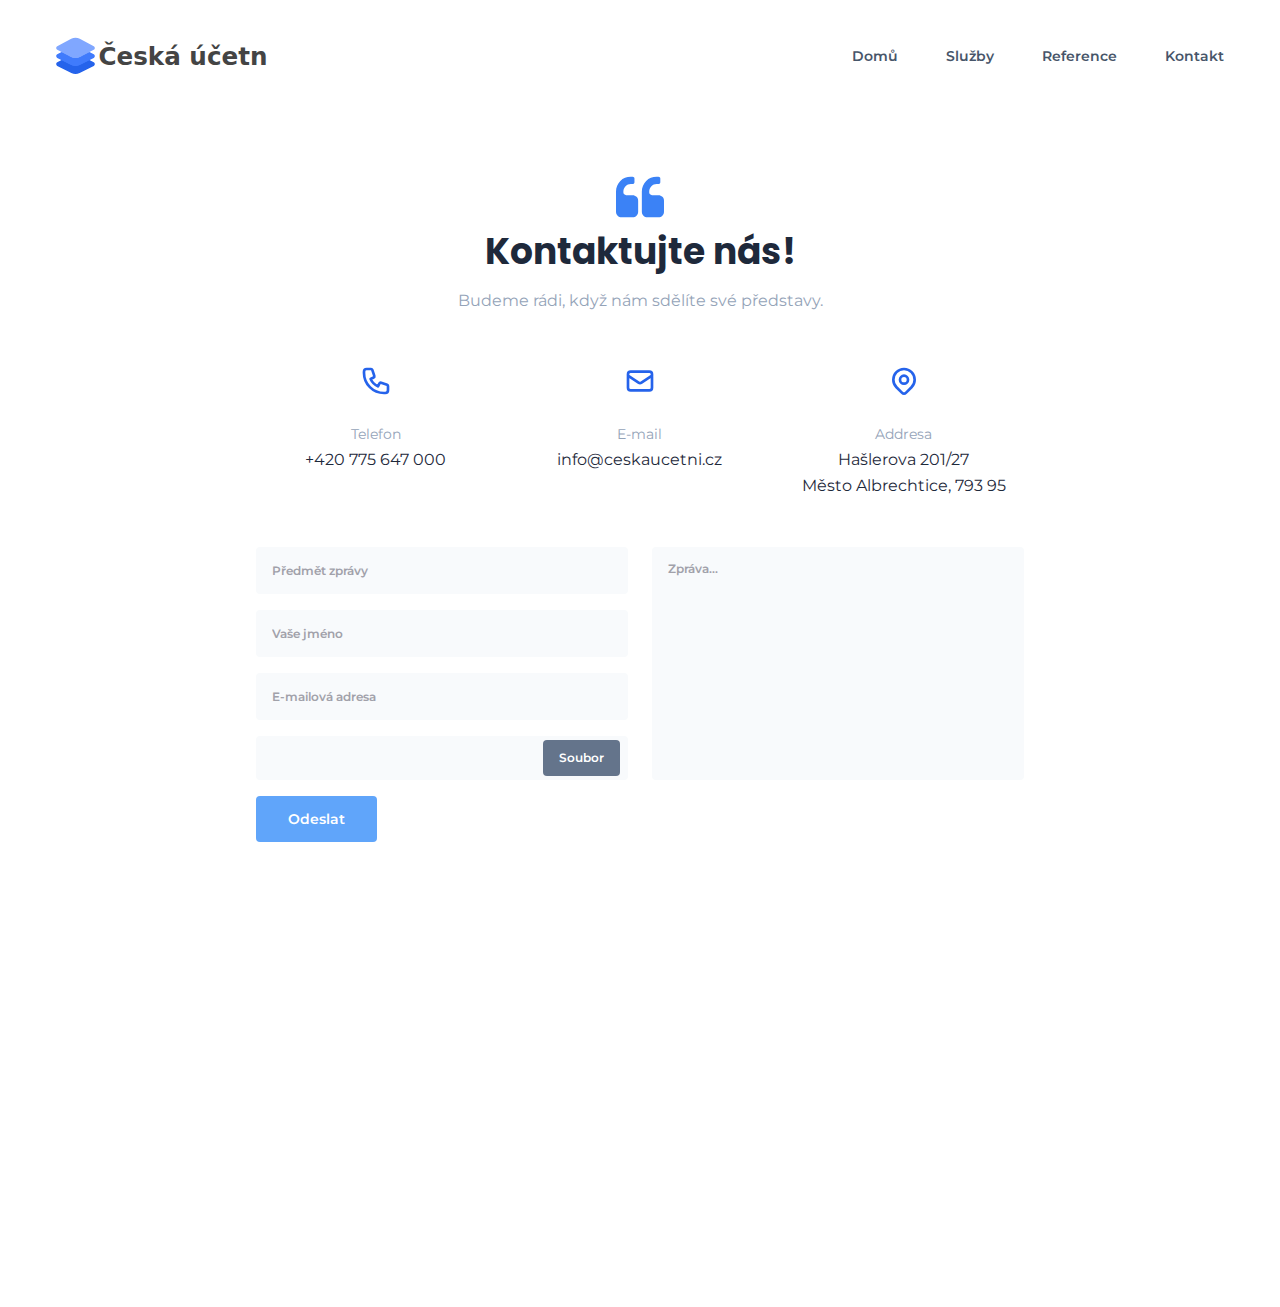
==== index.html @ 4318bc2c "Add files via upload" ====
<!DOCTYPE html>
<html lang="en">
    <head>
        <title>ceskaucetni.cz</title>
        <meta charset="utf-8" />
        <meta name="viewport" content="width=device-width, initial-scale=1, shrink-to-fit=no" />
        <meta name="description" content="Komplexní vedení účetnictví pro malé a střední firmy" />
        <meta name="author" content="alithemes.com" />
        <link rel="icon" type="image/png" sizes="16x16" href="assets/imgs/logos/favicon.svg" />
        <!-- Vendor CSS -->
        <link rel="stylesheet" href="assets/css/animate.min.css?v=2.0" />
        <link rel="stylesheet" href="assets/css/slick.css?v=2.0" />
        <!-- Template CSS -->
        <link rel="stylesheet" href="assets/css/tailwind-built.css?v=2.0" />
    </head>
    <body class="bg-white text-body font-body">
        <div class="main">
            <!--Header-->
            <header class="bg-transparent sticky-bar mt-4">
                <div class="container bg-transparent">
                    <nav class="bg-transparent flex justify-between items-center py-3">
                        <a class="text-3xl font-semibold leading-none" href="index.html">
                            <img class="h-10" src="assets/imgs/logos/monst-logo.svg" alt="" />
                        </a>
                        <ul class="hidden lg:flex lg:items-center lg:w-auto lg:space-x-12">
                            <li class="pt-4 pb-4">
                                <a class="text-sm font-semibold text-blueGray-600 hover:text-blueGray-500" href="index.html">Domů</a>
                            </li>
                            <li class="pt-4 pb-4">
                                <a class="text-sm font-semibold text-blueGray-600 hover:text-blueGray-500" href="index.html">Služby</a>
                            </li>
                            <li class="pt-4 pb-4">
                                <a class="text-sm font-semibold text-blueGray-600 hover:text-blueGray-500" href="testimonials.html">Reference</a>
                            </li>
                            <li class="pt-4 pb-4"><a class="text-sm font-semibold text-blueGray-600 hover:text-blueGray-500" href="index.html">Kontakt</a></li>
                        </ul>
                        <div class="lg:hidden">
                            <button class="navbar-burger flex items-center py-2 px-3 text-blue-500 hover:text-blue-700 rounded border border-blue-200 hover:border-blue-300">
                                <svg class="fill-current h-4 w-4" viewbox="0 0 20 20" xmlns="http://www.w3.org/2000/svg">
                                    <title>Mobile menu</title>
                                    <path d="M0 3h20v2H0V3zm0 6h20v2H0V9zm0 6h20v2H0v-2z"></path>
                                </svg>
                            </button>
                        </div>
                    </nav>
                </div>
            </header>
            <!--Mobile menu-->
            <div class="hidden navbar-menu relative z-50 transition duration-300">
                <div class="navbar-backdrop fixed inset-0 bg-blueGray-800 opacity-25"></div>
                <nav class="fixed top-0 left-0 bottom-0 flex flex-col w-5/6 max-w-sm py-6 px-6 bg-white border-r overflow-y-auto transition duration-300">
                    <div class="flex items-center mb-8">
                        <a class="mr-auto text-3xl font-semibold leading-none" href="#">
                            <img class="h-10" src="assets/imgs/logos/monst-logo.svg" alt="" />
                        </a>
                        <button class="navbar-close">
                            <svg class="h-6 w-6 text-blueGray-400 cursor-pointer hover:text-blue-500" xmlns="http://www.w3.org/2000/svg" fill="none" viewbox="0 0 24 24" stroke="currentColor">
                                <path stroke-linecap="round" stroke-linejoin="round" stroke-width="2" d="M6 18L18 6M6 6l12 12"></path>
                            </svg>
                        </button>
                    </div>
                    <div>
                        <ul class="mobile-menu">
                            <li class="mb-1 rounded-xl">
                                <a class="block p-4 text-sm text-blueGray-500 hover:bg-blue-50 hover:text-blue-500 rounded-xl" href="index.html">Domů</a>
                            </li>
                            <li class="mb-1 rounded-xl">
                                <a class="block p-4 text-sm text-blueGray-500 hover:bg-blue-50 hover:text-blue-500 rounded-xl" href="index.html">Služby</a>
                            </li>
                            <li class="mb-1 rounded-xl">
                                <a class="block p-4 text-sm text-blueGray-500 hover:bg-blue-50 hover:text-blue-500 rounded-xl" href="testimonials.html">Reference</a>
                            </li>
                            <li class="mb-1 rounded-xl">
                                <a class="block p-4 text-sm text-blueGray-500 hover:bg-blue-50 hover:text-blue-500 rounded-xl" href="index.html">Kontakt</a>
                            </li>
                        </ul>
                    </div>
                </nav>
            </div>
            <!--Hero-->
            <section class="py-20">
                <div class="container">
                    <div class="max-w-lg mx-auto mb-12 text-center">
                        <img class="mx-auto" src="assets/imgs/icons/quote.svg" alt="" />
                        <h2 class="my-2 text-3xl md:text-4xl font-bold font-heading">Kontaktujte nás!</h2>
                        <p class="text-blueGray-400 leading-loose">Budeme rádi, když nám sdělíte své představy.</p>
                    </div>
                    <div class="max-w-2xl lg:max-w-3xl mx-auto">
                        <div class="flex flex-wrap -mx-3 text-center">
                            <div class="w-1/2 lg:w-1/3 px-3 mb-12 wow animate__animated animate__fadeInUp animated" data-wow-delay=".1s">
                                <svg class="mb-6 h-8 w-8 mx-auto text-blue-600" xmlns="http://www.w3.org/2000/svg" fill="none" viewbox="0 0 24 24" stroke="currentColor">
                                    <path stroke-linecap="round" stroke-linejoin="round" stroke-width="2" d="M3 5a2 2 0 012-2h3.28a1 1 0 01.948.684l1.498 4.493a1 1 0 01-.502 1.21l-2.257 1.13a11.042 11.042 0 005.516 5.516l1.13-2.257a1 1 0 011.21-.502l4.493 1.498a1 1 0 01.684.949V19a2 2 0 01-2 2h-1C9.716 21 3 14.284 3 6V5z"></path>
                                </svg>
                                <div class="leading-relaxed">
                                    <span class="text-sm text-blueGray-400">Telefon</span>
                                    <p>+420 775 647 000</p>
                                </div>
                            </div>
                            <div class="w-1/2 lg:w-1/3 px-3 mb-12 wow animate__animated animate__fadeInUp animated" data-wow-delay=".3s">
                                <svg class="mb-6 h-8 w-8 mx-auto text-blue-600" xmlns="http://www.w3.org/2000/svg" fill="none" viewbox="0 0 24 24" stroke="currentColor">
                                    <path stroke-linecap="round" stroke-linejoin="round" stroke-width="2" d="M3 8l7.89 5.26a2 2 0 002.22 0L21 8M5 19h14a2 2 0 002-2V7a2 2 0 00-2-2H5a2 2 0 00-2 2v10a2 2 0 002 2z"></path>
                                </svg>
                                <div class="leading-relaxed">
                                    <span class="text-sm text-blueGray-400">E-mail</span>
                                    <p>info@ceskaucetni.cz</p>
                                </div>
                            </div>
                            <div class="w-full lg:w-1/3 px-3 mb-12 wow animate__animated animate__fadeInUp animated" data-wow-delay=".5s">
                                <svg class="mb-6 h-8 w-8 mx-auto text-blue-600" xmlns="http://www.w3.org/2000/svg" fill="none" viewbox="0 0 24 24" stroke="currentColor">
                                    <path stroke-linecap="round" stroke-linejoin="round" stroke-width="2" d="M17.657 16.657L13.414 20.9a1.998 1.998 0 01-2.827 0l-4.244-4.243a8 8 0 1111.314 0z"></path>
                                    <path stroke-linecap="round" stroke-linejoin="round" stroke-width="2" d="M15 11a3 3 0 11-6 0 3 3 0 016 0z"></path>
                                </svg>
                                <div class="leading-relaxed">
                                    <span class="text-sm text-blueGray-400">Addresa</span>
                                    <p>Hašlerova 201/27</p>
                                    <p>Město Albrechtice, 793 95</p>
                                </div>
                            </div>
                        </div>
                        <div>
                            <form>
                                <div class="flex flex-wrap mb-4 -mx-3 wow animate__animated animate__fadeInUp animated" data-wow-delay=".3s">
                                    <div class="w-full lg:w-1/2 px-3 mb-4 lg:mb-0">
                                        <div class="mb-4">
                                            <input class="w-full p-4 text-xs font-semibold leading-none bg-blueGray-50 rounded outline-none" type="text" placeholder="Předmět zprávy" />
                                        </div>
                                        <div class="mb-4">
                                            <input class="w-full p-4 text-xs font-semibold leading-none bg-blueGray-50 rounded outline-none" type="text" placeholder="Vaše jméno" />
                                        </div>
                                        <div class="mb-4">
                                            <input class="w-full p-4 text-xs font-semibold leading-none bg-blueGray-50 rounded outline-none" type="email" placeholder="E-mailová adresa" />
                                        </div>
                                        <div>
                                            <label class="flex px-2 bg-blueGray-50 rounded">
                                                <input class="hidden" type="file" name="Choose file" />
                                                <span class="my-1 ml-auto px-4 py-3 text-xs text-white font-semibold leading-none bg-blueGray-500 hover:bg-blueGray-600 rounded cursor-pointer"> Soubor</span>
                                            </label>
                                        </div>
                                    </div>
                                    <div class="w-full lg:w-1/2 px-3">
                                        <textarea class="w-full h-full p-4 text-xs font-semibold leading-none resize-none bg-blueGray-50 rounded outline-none" placeholder="Zpráva..."></textarea>
                                    </div>
                                </div>
                                <div class="flex justify-between items-center">
                                    <button class="py-4 px-8 text-sm text-white font-semibold leading-none bg-blue-400 hover:bg-blue-500 rounded" type="submit">Odeslat</button>
                                </div>
                            </form>
                        </div>
                    </div>
                </div>
            </section>
            <section class="py-20">
                <div class="container px-4 mx-auto wow animate__animated animate__fadeIn" data-wow-delay=".3s">
                    <div class="flex flex-wrap mb-12 lg:mb-20 -mx-3 text-center lg:text-left">
                        <div class="w-full lg:w-1/5 px-3 mb-6 lg:mb-0">
                            <a class="inline-block mx-auto lg:mx-0 text-3xl font-semibold leading-none" href="index.html">
                                <img class="h-10" src="assets/imgs/logos/monst-logo.svg" alt="" />
                            </a>
                        </div>
                        <div class="w-full lg:w-2/5 px-3 mb-8 lg:mb-0">
                            <p class="max-w-md mx-auto lg:max-w-full lg:mx-0 lg:pr-32 lg:text-lg text-blueGray-400 leading-relaxed">Věnujte se tomu, co umíte nejlépe. My se <strong>postaráme</strong> o vaše účetnictví.</p>
                        </div>
                        <div class="w-full lg:w-1/5 px-3 mb-8 lg:mb-0">
                            <p class="mb-2 lg:mb-4 lg:text-lg font-bold font-heading text-blueGray-800">Sídlo</p>
                            <p class="lg:text-lg text-blueGray-400">Hašlerova 201/27</p>
                            <p class="lg:text-lg text-blueGray-400">Město Albrechtice</p>
                            <p class="lg:text-lg text-blueGray-400">793 95</p>
                        </div>
                        <div class="w-full lg:w-1/5 px-3">
                            <p class="mb-2 lg:mb-4 lg:text-lg font-bold font-heading text-blueGray-800">Kontakt</p>
                            <p class="lg:text-lg text-blueGray-400">(+420) 775 647 000</p>
                            <p class="lg:text-lg text-blueGray-400">info@ceskaucetni.cz</p>
                        </div>
                    </div>
                    <div class="flex flex-col lg:flex-row items-center lg:justify-between">
                        <p class="text-sm text-blueGray-400">Česká účetní &copy; 2023</p>
                    </div>
                </div>
            </section>
        </div>
        <!-- End .main -->
        <!--Import Vendor Js-->
        <script src="assets/js/vendor/modernizr-3.6.0.min.js"></script>
        <script src="assets/js/vendor/jquery-3.6.0.min.js"></script>
        <script src="assets/js/vendor/waypoints.js"></script>
        <script src="assets/js/vendor/counterup.js"></script>
        <script src="assets/js/vendor/slick.js"></script>
        <script src="assets/js/vendor/wow.js"></script>
        <script src="assets/js/vendor/scrollup.js"></script>
        <script src="assets/js/vendor/smooth.js"></script>
        <script src="assets/js/vendor/textType.js"></script>
        <script src="assets/js/vendor/mobile-menu.js"></script>
        <script src="assets/js/main.js?v=2.0"></script>
    </body>
</html>
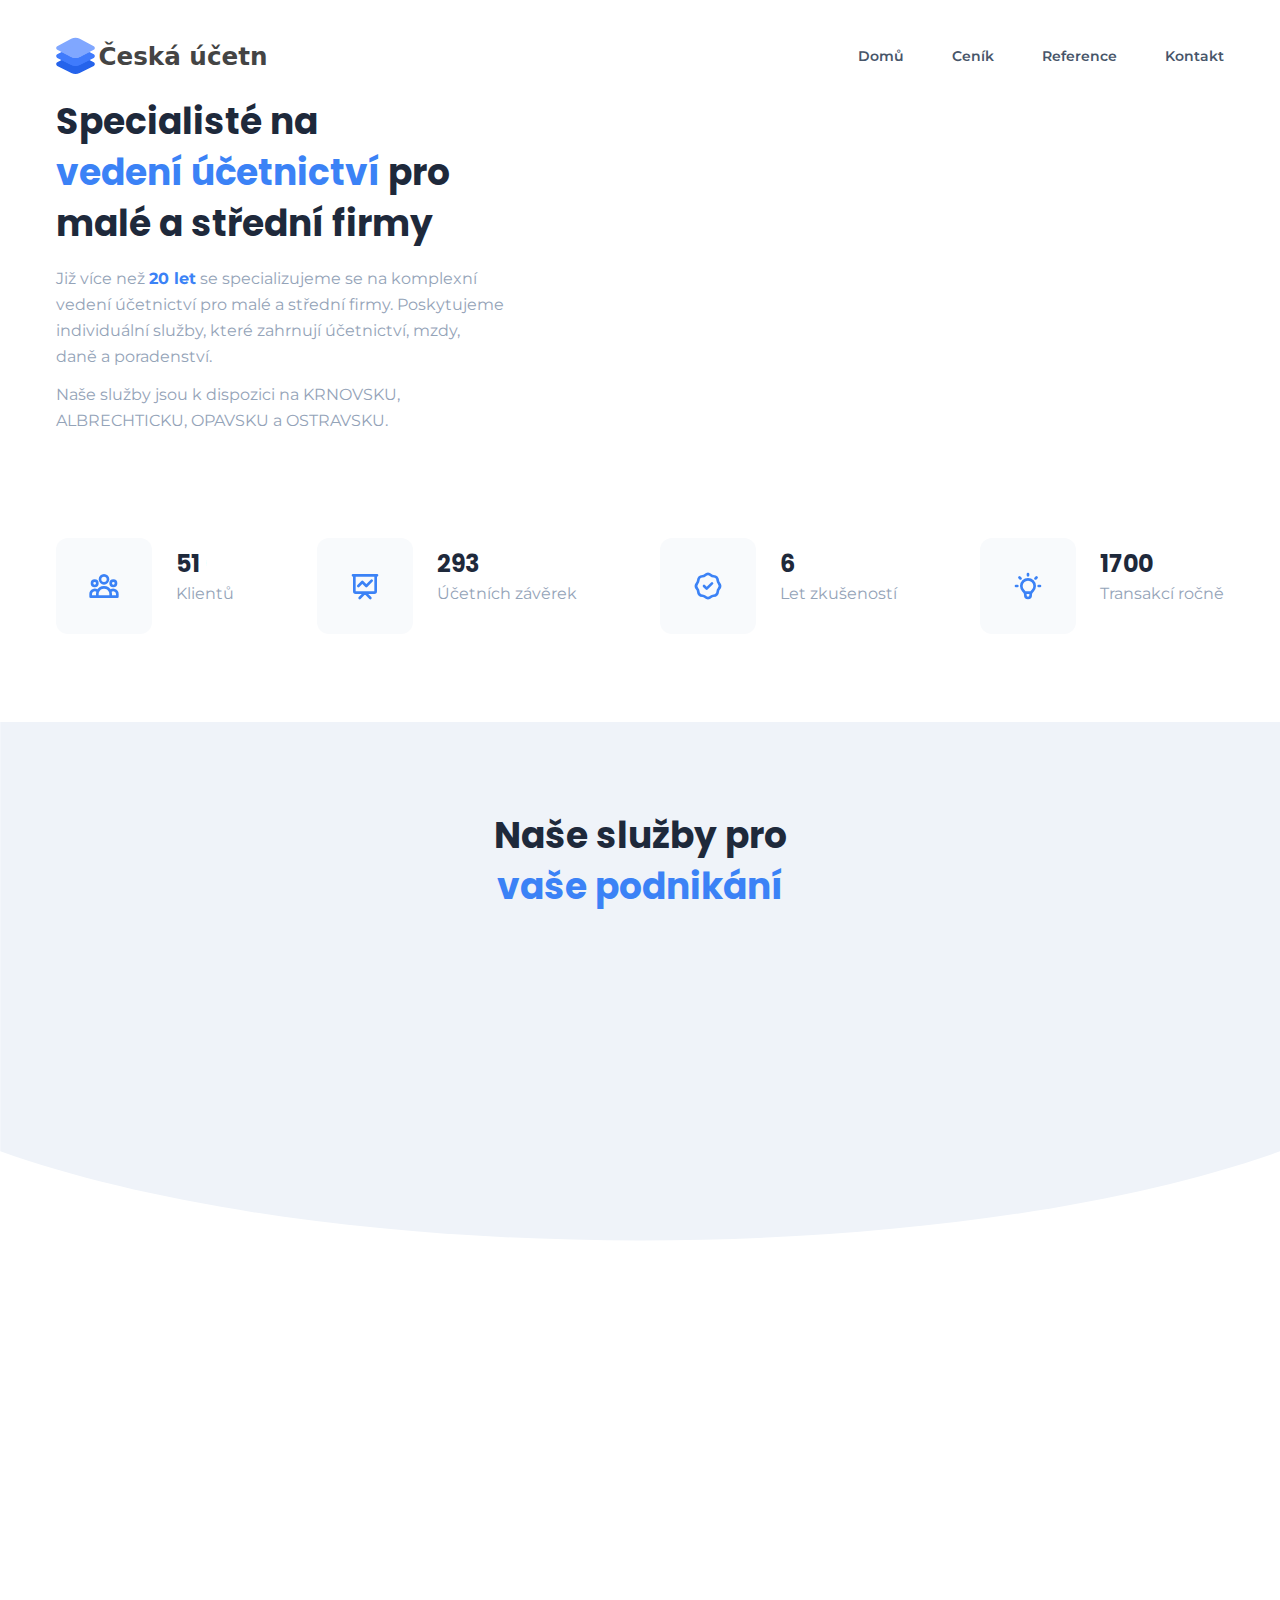
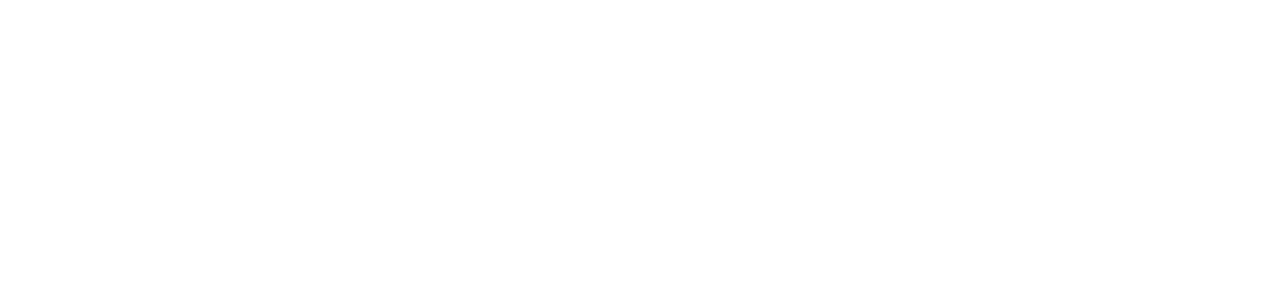
==== commit 7c0979d2: "Add files via upload" ====
--- a/index.html
+++ b/index.html
@@ -27,12 +27,12 @@
                                 <a class="text-sm font-semibold text-blueGray-600 hover:text-blueGray-500" href="index.html">Domů</a>
                             </li>
                             <li class="pt-4 pb-4">
-                                <a class="text-sm font-semibold text-blueGray-600 hover:text-blueGray-500" href="index.html">Služby</a>
+                                <a class="text-sm font-semibold text-blueGray-600 hover:text-blueGray-500" href="services.html">Ceník</a>
                             </li>
                             <li class="pt-4 pb-4">
                                 <a class="text-sm font-semibold text-blueGray-600 hover:text-blueGray-500" href="testimonials.html">Reference</a>
                             </li>
-                            <li class="pt-4 pb-4"><a class="text-sm font-semibold text-blueGray-600 hover:text-blueGray-500" href="index.html">Kontakt</a></li>
+                            <li class="pt-4 pb-4"><a class="text-sm font-semibold text-blueGray-600 hover:text-blueGray-500" href="contact.html">Kontakt</a></li>
                         </ul>
                         <div class="lg:hidden">
                             <button class="navbar-burger flex items-center py-2 px-3 text-blue-500 hover:text-blue-700 rounded border border-blue-200 hover:border-blue-300">
@@ -65,86 +65,184 @@
                                 <a class="block p-4 text-sm text-blueGray-500 hover:bg-blue-50 hover:text-blue-500 rounded-xl" href="index.html">Domů</a>
                             </li>
                             <li class="mb-1 rounded-xl">
-                                <a class="block p-4 text-sm text-blueGray-500 hover:bg-blue-50 hover:text-blue-500 rounded-xl" href="index.html">Služby</a>
+                                <a class="block p-4 text-sm text-blueGray-500 hover:bg-blue-50 hover:text-blue-500 rounded-xl" href="services.html">Ceník</a>
                             </li>
                             <li class="mb-1 rounded-xl">
                                 <a class="block p-4 text-sm text-blueGray-500 hover:bg-blue-50 hover:text-blue-500 rounded-xl" href="testimonials.html">Reference</a>
                             </li>
                             <li class="mb-1 rounded-xl">
-                                <a class="block p-4 text-sm text-blueGray-500 hover:bg-blue-50 hover:text-blue-500 rounded-xl" href="index.html">Kontakt</a>
+                                <a class="block p-4 text-sm text-blueGray-500 hover:bg-blue-50 hover:text-blue-500 rounded-xl" href="contact.html">Kontakt</a>
                             </li>
                         </ul>
                     </div>
                 </nav>
             </div>
             <!--Hero-->
-            <section class="py-20">
+            <section class="hero-3">
+                <div class="container">
+                    <div class="flex flex-wrap items-center -mx-3">
+                        <div class="w-full lg:w-2/5 px-3">
+                            <div class="max-w-lg lg:max-w-md mx-auto lg:mx-0 mb-8 text-center lg:text-left">
+                                <h2 class="text-3xl lg:text-4xl mb-4 font-bold font-heading wow animate__animated animate__fadeIn">
+                                    Specialisté na <br />
+                                    <span class="text-blue-500">vedení účetnictví </span>pro malé a střední firmy
+                                </h2>
+                                <p class="text-blueGray-400 leading-relaxed wow animate__animated animate__fadeIn mt-3">Již více než <strong class="text-blue-500">20 let</strong> se specializujeme se na komplexní vedení účetnictví pro malé a střední firmy. Poskytujeme individuální služby, které zahrnují účetnictví, mzdy, daně a poradenství.</p>
+                                <p class="text-blueGray-400 leading-relaxed wow animate__animated animate__fadeIn mt-3">Naše služby jsou k dispozici na KRNOVSKU, ALBRECHTICKU, OPAVSKU a OSTRAVSKU.</p>
+                            </div>
+                        </div>
+                        <div class="w-full lg:w-3/5 px-3 mb-12 lg:mb-0">
+                            <div class="lg:h-1/8 flex items-center justify-center">
+                                <img class="lg:max-w-lg" src="assets/imgs/illustrations/work-tv.svg" alt="" />
+                            </div>
+                        </div>
+                    </div>
+                </div>
+            </section>
+            <section class="pt-6 pb-2">
+                <div class="container">
+                    <div class="flex flex-wrap justify-between pt-8 pb-16">
+                        <div class="flex w-1/2 lg:w-auto py-4 wow animate__animated animate__fadeInUp hover-up-2" data-wow-delay=".1s">
+                            <div class="flex justify-center items-center bg-blueGray-50 text-blue-500 rounded-xl h-12 w-12 sm:h-24 sm:w-24">
+                                <svg class="w-8 h-8" fill="none" stroke="currentColor" viewBox="0 0 24 24" xmlns="http://www.w3.org/2000/svg">
+                                    <path stroke-linecap="round" stroke-linejoin="round" stroke-width="2" d="M17 20h5v-2a3 3 0 00-5.356-1.857M17 20H7m10 0v-2c0-.656-.126-1.283-.356-1.857M7 20H2v-2a3 3 0 015.356-1.857M7 20v-2c0-.656.126-1.283.356-1.857m0 0a5.002 5.002 0 019.288 0M15 7a3 3 0 11-6 0 3 3 0 016 0zm6 3a2 2 0 11-4 0 2 2 0 014 0zM7 10a2 2 0 11-4 0 2 2 0 014 0z"></path>
+                                </svg>
+                            </div>
+                            <div class="sm:py-2 ml-2 sm:ml-6">
+                                <span class="sm:text-2xl font-bold font-heading"></span><span class="sm:text-2xl font-bold font-heading count">150</span>
+                                <p class="text-xs sm:text-base text-blueGray-400">Klientů</p>
+                            </div>
+                        </div>
+                        <div class="flex w-1/2 lg:w-auto py-4 wow animate__animated animate__fadeInUp hover-up-2" data-wow-delay=".3s">
+                            <div class="flex justify-center items-center bg-blueGray-50 text-blue-500 rounded-xl h-12 w-12 sm:h-24 sm:w-24">
+                                <svg class="w-8 h-8" fill="none" stroke="currentColor" viewBox="0 0 24 24" xmlns="http://www.w3.org/2000/svg">
+                                    <path stroke-linecap="round" stroke-linejoin="round" stroke-width="2" d="M7 12l3-3 3 3 4-4M8 21l4-4 4 4M3 4h18M4 4h16v12a1 1 0 01-1 1H5a1 1 0 01-1-1V4z"></path>
+                                </svg>
+                            </div>
+                            <div class="sm:py-2 ml-2 sm:ml-6">
+                                <span class="sm:text-2xl font-bold font-heading"></span><span class="sm:text-2xl font-bold font-heading count">850</span><span class="sm:text-2xl font-bold font-heading"></span>
+                                <p class="text-xs sm:text-base text-blueGray-400">Účetních závěrek</p>
+                            </div>
+                        </div>
+                        <div class="flex w-1/2 lg:w-auto py-4 wow animate__animated animate__fadeInUp hover-up-2" data-wow-delay=".5s">
+                            <div class="flex justify-center items-center bg-blueGray-50 text-blue-500 rounded-xl h-12 w-12 sm:h-24 sm:w-24">
+                                <svg class="w-8 h-8" fill="none" stroke="currentColor" viewBox="0 0 24 24" xmlns="http://www.w3.org/2000/svg">
+                                    <path stroke-linecap="round" stroke-linejoin="round" stroke-width="2" d="M9 12l2 2 4-4M7.835 4.697a3.42 3.42 0 001.946-.806 3.42 3.42 0 014.438 0 3.42 3.42 0 001.946.806 3.42 3.42 0 013.138 3.138 3.42 3.42 0 00.806 1.946 3.42 3.42 0 010 4.438 3.42 3.42 0 00-.806 1.946 3.42 3.42 0 01-3.138 3.138 3.42 3.42 0 00-1.946.806 3.42 3.42 0 01-4.438 0 3.42 3.42 0 00-1.946-.806 3.42 3.42 0 01-3.138-3.138 3.42 3.42 0 00-.806-1.946 3.42 3.42 0 010-4.438 3.42 3.42 0 00.806-1.946 3.42 3.42 0 013.138-3.138z"></path>
+                                </svg>
+                            </div>
+                            <div class="sm:py-2 ml-2 sm:ml-6">
+                                <span class="sm:text-2xl font-bold font-heading"></span><span class="sm:text-2xl font-bold font-heading count">20</span>
+                                <p class="text-xs sm:text-base text-blueGray-400">Let zkušeností</p>
+                            </div>
+                        </div>
+                        <div class="flex w-1/2 lg:w-auto py-4 wow animate__animated animate__fadeInUp hover-up-2" data-wow-delay=".7s">
+                            <div class="flex justify-center items-center bg-blueGray-50 text-blue-500 rounded-xl h-12 w-12 sm:h-24 sm:w-24">
+                                <svg class="w-8 h-8" fill="none" stroke="currentColor" viewBox="0 0 24 24" xmlns="http://www.w3.org/2000/svg">
+                                    <path stroke-linecap="round" stroke-linejoin="round" stroke-width="2" d="M9.663 17h4.673M12 3v1m6.364 1.636l-.707.707M21 12h-1M4 12H3m3.343-5.657l-.707-.707m2.828 9.9a5 5 0 117.072 0l-.548.547A3.374 3.374 0 0014 18.469V19a2 2 0 11-4 0v-.531c0-.895-.356-1.754-.988-2.386l-.548-.547z"></path>
+                                </svg>
+                            </div>
+                            <div class="sm:py-2 ml-2 sm:ml-6">
+                                <span class="sm:text-2xl font-bold font-heading"></span><span class="sm:text-2xl font-bold font-heading count">5000</span>
+                                <p class="text-xs sm:text-base text-blueGray-400">Transakcí ročně</p>
+                            </div>
+                        </div>
+                    </div>
+                </div>
+            </section>
+            <section class="py-20 xl:bg-contain bg-top bg-no-repeat" style="background-image: url('assets/imgs/backgrounds/intersect.svg')" id="key-features">
                 <div class="container">
                     <div class="max-w-lg mx-auto mb-12 text-center">
-                        <img class="mx-auto" src="assets/imgs/icons/quote.svg" alt="" />
-                        <h2 class="my-2 text-3xl md:text-4xl font-bold font-heading">Kontaktujte nás!</h2>
-                        <p class="text-blueGray-400 leading-loose">Budeme rádi, když nám sdělíte své představy.</p>
-                    </div>
-                    <div class="max-w-2xl lg:max-w-3xl mx-auto">
-                        <div class="flex flex-wrap -mx-3 text-center">
-                            <div class="w-1/2 lg:w-1/3 px-3 mb-12 wow animate__animated animate__fadeInUp animated" data-wow-delay=".1s">
-                                <svg class="mb-6 h-8 w-8 mx-auto text-blue-600" xmlns="http://www.w3.org/2000/svg" fill="none" viewbox="0 0 24 24" stroke="currentColor">
-                                    <path stroke-linecap="round" stroke-linejoin="round" stroke-width="2" d="M3 5a2 2 0 012-2h3.28a1 1 0 01.948.684l1.498 4.493a1 1 0 01-.502 1.21l-2.257 1.13a11.042 11.042 0 005.516 5.516l1.13-2.257a1 1 0 011.21-.502l4.493 1.498a1 1 0 01.684.949V19a2 2 0 01-2 2h-1C9.716 21 3 14.284 3 6V5z"></path>
-                                </svg>
-                                <div class="leading-relaxed">
-                                    <span class="text-sm text-blueGray-400">Telefon</span>
-                                    <p>+420 775 647 000</p>
-                                </div>
-                            </div>
-                            <div class="w-1/2 lg:w-1/3 px-3 mb-12 wow animate__animated animate__fadeInUp animated" data-wow-delay=".3s">
-                                <svg class="mb-6 h-8 w-8 mx-auto text-blue-600" xmlns="http://www.w3.org/2000/svg" fill="none" viewbox="0 0 24 24" stroke="currentColor">
-                                    <path stroke-linecap="round" stroke-linejoin="round" stroke-width="2" d="M3 8l7.89 5.26a2 2 0 002.22 0L21 8M5 19h14a2 2 0 002-2V7a2 2 0 00-2-2H5a2 2 0 00-2 2v10a2 2 0 002 2z"></path>
-                                </svg>
-                                <div class="leading-relaxed">
-                                    <span class="text-sm text-blueGray-400">E-mail</span>
-                                    <p>info@ceskaucetni.cz</p>
-                                </div>
-                            </div>
-                            <div class="w-full lg:w-1/3 px-3 mb-12 wow animate__animated animate__fadeInUp animated" data-wow-delay=".5s">
-                                <svg class="mb-6 h-8 w-8 mx-auto text-blue-600" xmlns="http://www.w3.org/2000/svg" fill="none" viewbox="0 0 24 24" stroke="currentColor">
-                                    <path stroke-linecap="round" stroke-linejoin="round" stroke-width="2" d="M17.657 16.657L13.414 20.9a1.998 1.998 0 01-2.827 0l-4.244-4.243a8 8 0 1111.314 0z"></path>
-                                    <path stroke-linecap="round" stroke-linejoin="round" stroke-width="2" d="M15 11a3 3 0 11-6 0 3 3 0 016 0z"></path>
-                                </svg>
-                                <div class="leading-relaxed">
-                                    <span class="text-sm text-blueGray-400">Addresa</span>
-                                    <p>Hašlerova 201/27</p>
-                                    <p>Město Albrechtice, 793 95</p>
-                                </div>
-                            </div>
-                        </div>
-                        <div>
-                            <form>
-                                <div class="flex flex-wrap mb-4 -mx-3 wow animate__animated animate__fadeInUp animated" data-wow-delay=".3s">
-                                    <div class="w-full lg:w-1/2 px-3 mb-4 lg:mb-0">
-                                        <div class="mb-4">
-                                            <input class="w-full p-4 text-xs font-semibold leading-none bg-blueGray-50 rounded outline-none" type="text" placeholder="Předmět zprávy" />
-                                        </div>
-                                        <div class="mb-4">
-                                            <input class="w-full p-4 text-xs font-semibold leading-none bg-blueGray-50 rounded outline-none" type="text" placeholder="Vaše jméno" />
-                                        </div>
-                                        <div class="mb-4">
-                                            <input class="w-full p-4 text-xs font-semibold leading-none bg-blueGray-50 rounded outline-none" type="email" placeholder="E-mailová adresa" />
-                                        </div>
-                                        <div>
-                                            <label class="flex px-2 bg-blueGray-50 rounded">
-                                                <input class="hidden" type="file" name="Choose file" />
-                                                <span class="my-1 ml-auto px-4 py-3 text-xs text-white font-semibold leading-none bg-blueGray-500 hover:bg-blueGray-600 rounded cursor-pointer"> Soubor</span>
-                                            </label>
-                                        </div>
-                                    </div>
-                                    <div class="w-full lg:w-1/2 px-3">
-                                        <textarea class="w-full h-full p-4 text-xs font-semibold leading-none resize-none bg-blueGray-50 rounded outline-none" placeholder="Zpráva..."></textarea>
-                                    </div>
-                                </div>
-                                <div class="flex justify-between items-center">
-                                    <button class="py-4 px-8 text-sm text-white font-semibold leading-none bg-blue-400 hover:bg-blue-500 rounded" type="submit">Odeslat</button>
-                                </div>
-                            </form>
+                        <h2 class="my-2 text-3xl md:text-4xl font-bold font-heading wow animate__animated animate__fadeInUp" data-wow-delay=".1s">
+                            Naše služby pro<br />
+                            <span class="text-blue-500">vaše podnikání</span>
+                        </h2>
+                        <p class="text-blueGray-400 leading-loose wow animate__animated animate__fadeInUp" data-wow-delay=".3s">Nabízíme profesionální přístup k potřebám našich klientů.</p>
+                    </div>
+                    <div class="flex flex-wrap -mx-3 mb-6">
+                        <div class="w-full md:w-1/2 lg:w-1/4 px-3 mb-6">
+                            <div class="border border-gray-100 pt-8 px-6 pb-6 bg-white text-center rounded shadow hover:shadow-lg hover-up-2 transition duration-500 wow animate__animated animate__fadeInUp" data-wow-delay=".3s">
+                                <div class="text-blue-500 mx-auto mb-4">
+                                    <svg class="w-8 h-8 mx-auto" fill="none" stroke="currentColor" viewBox="0 0 24 24" xmlns="http://www.w3.org/2000/svg">
+                                        <path stroke-linecap="round" stroke-linejoin="round" stroke-width="2" d="M12 6V4m0 2a2 2 0 100 4m0-4a2 2 0 110 4m-6 8a2 2 0 100-4m0 4a2 2 0 110-4m0 4v2m0-6V4m6 6v10m6-2a2 2 0 100-4m0 4a2 2 0 110-4m0 4v2m0-6V4"></path>
+                                    </svg>
+                                </div>
+                                <h3 class="mb-2 font-bold font-heading">Komplexní vedení účetnictví</h3>
+                            </div>
+                        </div>
+                        <div class="w-full md:w-1/2 lg:w-1/4 px-3 mb-6">
+                            <div class="border border-gray-100 pt-8 px-6 pb-6 bg-white text-center rounded shadow hover:shadow-lg hover-up-2 transition duration-500 wow animate__animated animate__fadeInUp" data-wow-delay=".5s">
+                                <div class="text-blue-500 mx-auto mb-4">
+                                    <svg class="w-8 h-8 mx-auto" fill="none" stroke="currentColor" viewBox="0 0 24 24" xmlns="http://www.w3.org/2000/svg">
+                                        <path stroke-linecap="round" stroke-linejoin="round" stroke-width="2" d="M21 13.255A23.931 23.931 0 0112 15c-3.183 0-6.22-.62-9-1.745M16 6V4a2 2 0 00-2-2h-4a2 2 0 00-2 2v2m4 6h.01M5 20h14a2 2 0 002-2V8a2 2 0 00-2-2H5a2 2 0 00-2 2v10a2 2 0 002 2z"></path>
+                                    </svg>
+                                </div>
+                                <h3 class="mb-2 font-bold font-heading">Komplexní mzdová agenda</h3>
+                            </div>
+                        </div>
+                        <div class="w-full md:w-1/2 lg:w-1/4 px-3 mb-6">
+                            <div class="border border-gray-100 pt-8 px-6 pb-6 bg-white text-center rounded shadow hover:shadow-lg hover-up-2 transition duration-500 wow animate__animated animate__fadeInUp" data-wow-delay=".7s">
+                                <div class="text-blue-500 mx-auto mb-4">
+                                    <svg class="w-8 h-8 mx-auto" fill="none" stroke="currentColor" viewBox="0 0 24 24" xmlns="http://www.w3.org/2000/svg">
+                                        <path stroke-linecap="round" stroke-linejoin="round" stroke-width="2" d="M9 19v-6a2 2 0 00-2-2H5a2 2 0 00-2 2v6a2 2 0 002 2h2a2 2 0 002-2zm0 0V9a2 2 0 012-2h2a2 2 0 012 2v10m-6 0a2 2 0 002 2h2a2 2 0 002-2m0 0V5a2 2 0 012-2h2a2 2 0 012 2v14a2 2 0 01-2 2h-2a2 2 0 01-2-2z"></path>
+                                    </svg>
+                                </div>
+                                <h3 class="mb-2 font-bold font-heading">Vedení evidence majetku</h3>
+                                <br>
+                            </div>
+                        </div>
+                        <div class="w-full md:w-1/2 lg:w-1/4 px-3 mb-6">
+                            <div class="border border-gray-100 pt-8 px-6 pb-6 bg-white text-center rounded shadow hover:shadow-lg hover-up-2 transition duration-500 wow animate__animated animate__fadeInUp" data-wow-delay=".9s">
+                                <div class="text-blue-500 mx-auto mb-4">
+                                    <svg class="w-8 h-8 mx-auto" fill="none" stroke="currentColor" viewBox="0 0 24 24" xmlns="http://www.w3.org/2000/svg">
+                                        <path stroke-linecap="round" stroke-linejoin="round" stroke-width="2" d="M11 3.055A9.001 9.001 0 1020.945 13H11V3.055z"></path>
+                                        <path stroke-linecap="round" stroke-linejoin="round" stroke-width="2" d="M20.488 9H15V3.512A9.025 9.025 0 0120.488 9z"></path>
+                                    </svg>
+                                </div>
+                                <h3 class="mb-2 font-bold font-heading">Vedení evidence závazků a pohledávek</h3>
+                            </div>
+                        </div>
+                        <div class="w-full md:w-1/2 lg:w-1/4 px-3 mb-6">
+                            <div class="border border-gray-100 pt-8 px-6 pb-6 bg-white text-center rounded shadow hover:shadow-lg hover-up-2 transition duration-500 wow animate__animated animate__fadeInUp" data-wow-delay=".3s">
+                                <div class="text-blue-500 mx-auto mb-4">
+                                    <svg class="w-8 h-8 mx-auto" fill="none" stroke="currentColor" viewBox="0 0 24 24" xmlns="http://www.w3.org/2000/svg">
+                                        <path stroke-linecap="round" stroke-linejoin="round" stroke-width="2" d="M16 12a4 4 0 10-8 0 4 4 0 008 0zm0 0v1.5a2.5 2.5 0 005 0V12a9 9 0 10-9 9m4.5-1.206a8.959 8.959 0 01-4.5 1.207"></path>
+                                    </svg>
+                                </div>
+                                <h3 class="mb-2 font-bold font-heading">Vedení datové schránky</h3>
+                                <br><br>
+                            </div>
+                        </div>
+                        <div class="w-full md:w-1/2 lg:w-1/4 px-3 mb-6">
+                            <div class="border border-gray-100 pt-8 px-6 pb-6 bg-white text-center rounded shadow hover:shadow-lg hover-up-2 transition duration-500 wow animate__animated animate__fadeInUp" data-wow-delay=".5s">
+                                <div class="text-blue-500 mx-auto mb-4">
+                                    <svg class="w-8 h-8 mx-auto" fill="none" stroke="currentColor" viewBox="0 0 24 24" xmlns="http://www.w3.org/2000/svg">
+                                        <path stroke-linecap="round" stroke-linejoin="round" stroke-width="2" d="M9.75 17L9 20l-1 1h8l-1-1-.75-3M3 13h18M5 17h14a2 2 0 002-2V5a2 2 0 00-2-2H5a2 2 0 00-2 2v10a2 2 0 002 2z"></path>
+                                    </svg>
+                                </div>
+                                <h3 class="mb-2 font-bold font-heading">Zpracování přiznání k DPH, kontrolní a souhrné hlášení</h3>
+                            </div>
+                        </div>
+                        <div class="w-full md:w-1/2 lg:w-1/4 px-3 mb-6">
+                            <div class="border border-gray-100 pt-8 px-6 pb-6 bg-white text-center rounded shadow hover:shadow-lg hover-up-2 transition duration-500 wow animate__animated animate__fadeInUp" data-wow-delay=".7s">
+                                <div class="text-blue-500 mx-auto mb-4">
+                                    <svg class="w-8 h-8 mx-auto" fill="none" stroke="currentColor" viewBox="0 0 24 24" xmlns="http://www.w3.org/2000/svg">
+                                        <path stroke-linecap="round" stroke-linejoin="round" stroke-width="2" d="M17 8h2a2 2 0 012 2v6a2 2 0 01-2 2h-2v4l-4-4H9a1.994 1.994 0 01-1.414-.586m0 0L11 14h4a2 2 0 002-2V6a2 2 0 00-2-2H5a2 2 0 00-2 2v6a2 2 0 002 2h2v4l.586-.586z"></path>
+                                    </svg>
+                                </div>
+                                <h3 class="mb-2 font-bold font-heading">Přímá komunikace se státními institucemi</h3>
+                                <br>
+                            </div>
+                        </div>
+                        <div class="w-full md:w-1/2 lg:w-1/4 px-3 mb-6">
+                            <div class="border border-gray-100 pt-8 px-6 pb-6 bg-white text-center rounded shadow hover:shadow-lg hover-up-2 transition duration-500 wow animate__animated animate__fadeInUp" data-wow-delay=".9s">
+                                <div class="text-blue-500 mx-auto mb-4">
+                                    <svg class="w-8 h-8 mx-auto" fill="none" stroke="currentColor" viewBox="0 0 24 24" xmlns="http://www.w3.org/2000/svg">
+                                        <path stroke-linecap="round" stroke-linejoin="round" stroke-width="2" d="M7 21a4 4 0 01-4-4V5a2 2 0 012-2h4a2 2 0 012 2v12a4 4 0 01-4 4zm0 0h12a2 2 0 002-2v-4a2 2 0 00-2-2h-2.343M11 7.343l1.657-1.657a2 2 0 012.828 0l2.829 2.829a2 2 0 010 2.828l-8.486 8.485M7 17h.01"></path>
+                                    </svg>
+                                </div>
+                                <h3 class="mb-2 font-bold font-heading">Účetní závěrky</h3>
+                                <br><br>
+                            </div>
                         </div>
                     </div>
                 </div>
